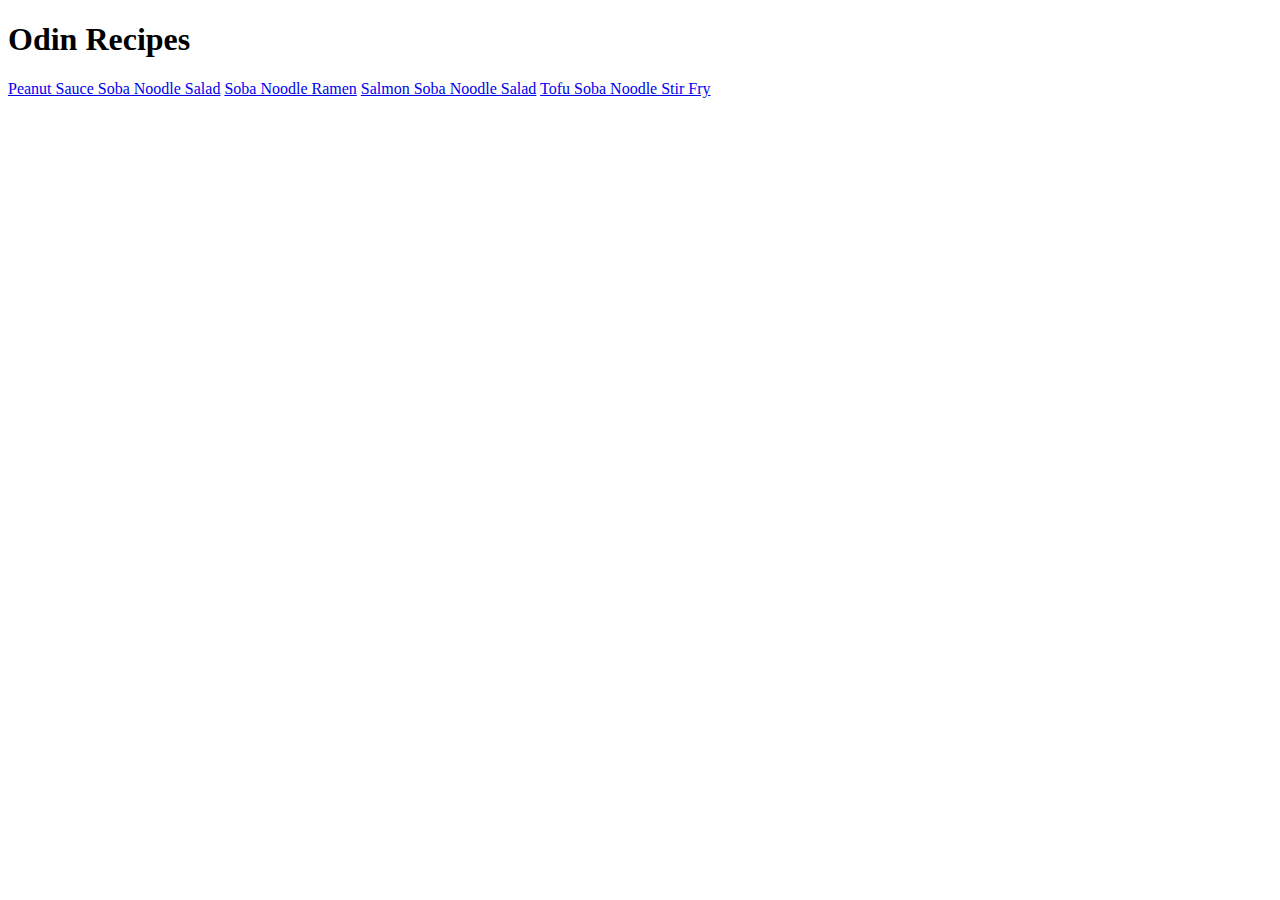
==== index.html @ 7f1b085f "Add 2 more recipe pages" ====
<!DOCTYPE html>
<html lang="en">
<head>
    <meta charset="UTF-8">
    <meta http-equiv="X-UA-Compatible" content="IE=edge">
    <meta name="viewport" content="width=device-width, initial-scale=1.0">
    <title>Recipes</title>
</head>
<body>
    <h1>Odin Recipes</h1>
    <a href="recipes/peanut-sauce-soba-noodle-salad.html">Peanut Sauce Soba Noodle Salad</a>
    <a href="recipes/soba-noodle-ramen.html">Soba Noodle Ramen</a>
    <a href="recipes/salmon-soba-noodle-salad.html">Salmon Soba Noodle Salad</a>
    <a href="recipes/tofu-soba-noodle-stir-fry.html">Tofu Soba Noodle Stir Fry</a>
</body>
</html>
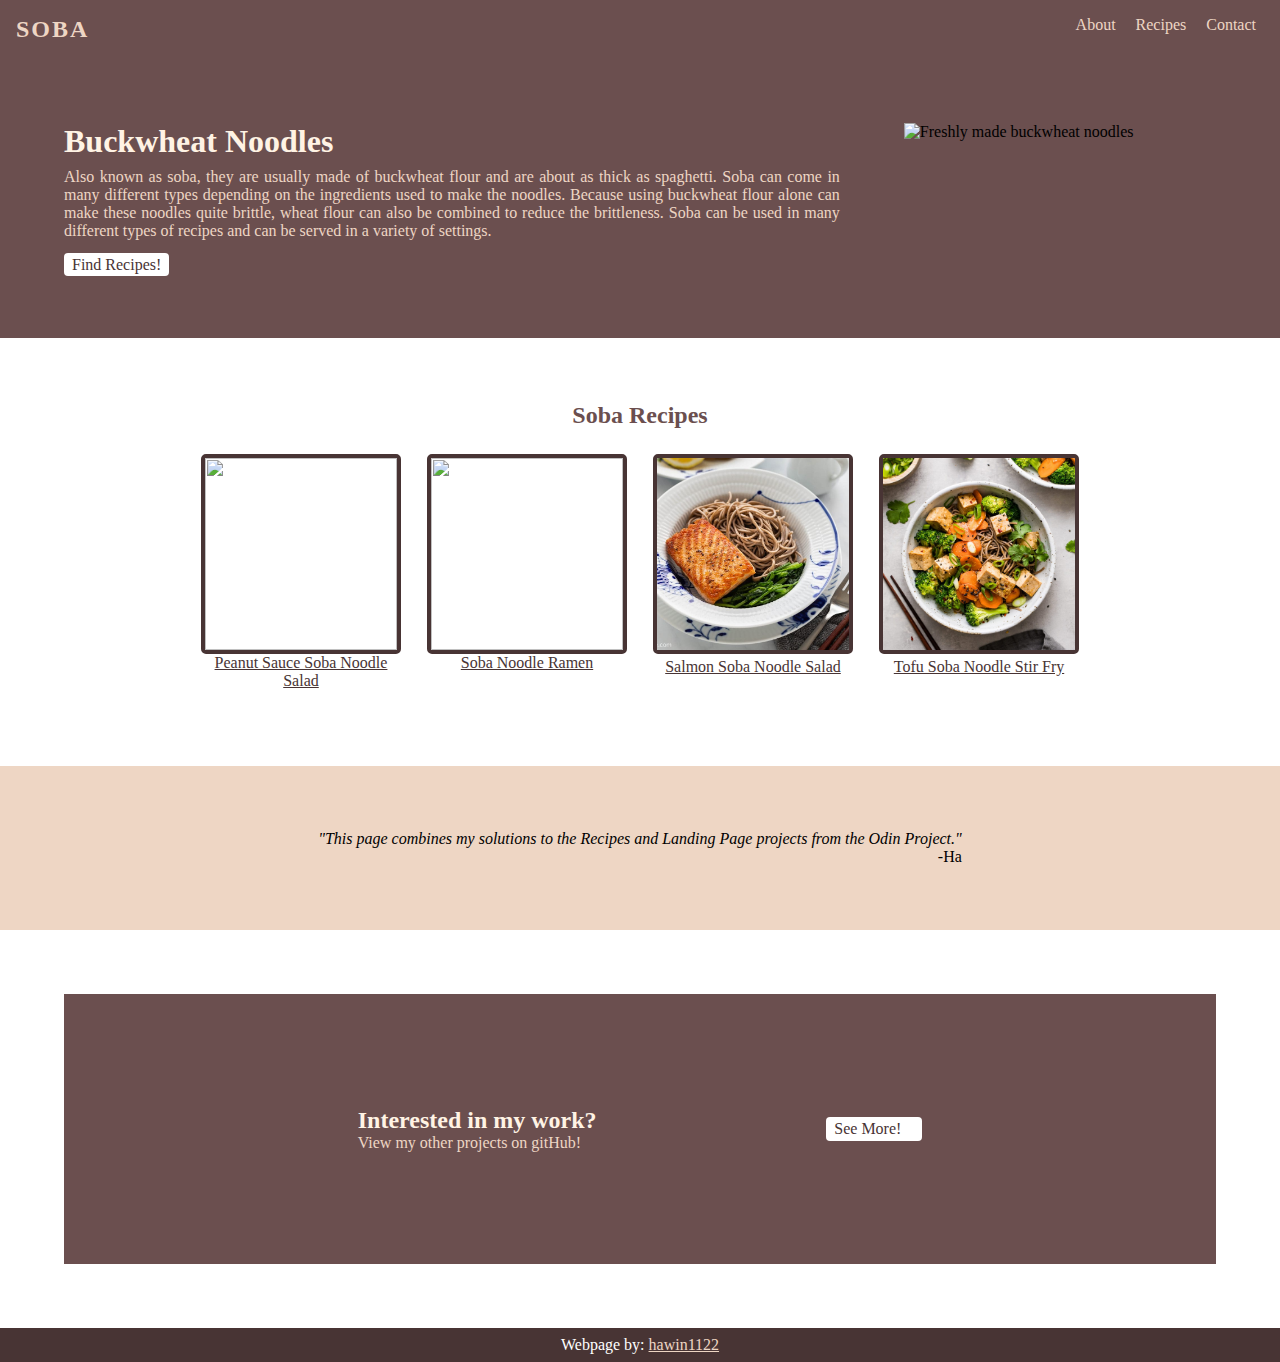
==== commit 4e3cef38: "Add CSS to a recipe page" ====
--- a/index.html
+++ b/index.html
@@ -1,16 +1,71 @@
 <!DOCTYPE html>
 <html lang="en">
+
 <head>
     <meta charset="UTF-8">
     <meta http-equiv="X-UA-Compatible" content="IE=edge">
     <meta name="viewport" content="width=device-width, initial-scale=1.0">
     <title>Recipes</title>
+    <link rel="stylesheet" href="style.css">
 </head>
+
 <body>
-    <h1>Odin Recipes</h1>
-    <a href="recipes/peanut-sauce-soba-noodle-salad.html">Peanut Sauce Soba Noodle Salad</a>
-    <a href="recipes/soba-noodle-ramen.html">Soba Noodle Ramen</a>
-    <a href="recipes/salmon-soba-noodle-salad.html">Salmon Soba Noodle Salad</a>
-    <a href="recipes/tofu-soba-noodle-stir-fry.html">Tofu Soba Noodle Stir Fry</a>
+    <header>
+        <nav id="navbar">
+            <a id="logo" href="index.html">SOBA</a>
+            <div id="navbarLinks">
+                <a href="#about">About</a>
+                <a href="#recipesSection">Recipes</a>
+                <a href="#ctaSection">Contact</a>
+            </div>
+        </nav>
+        <main id="about">
+            <div>
+                <h1>Buckwheat Noodles</h1>
+                <p>Also known as soba, they are usually made of buckwheat flour and are about as thick as spaghetti.
+                    Soba can come in many different types depending on the ingredients used to make the noodles. Because
+                    using buckwheat flour alone can make these noodles quite brittle, wheat flour can also be combined
+                    to reduce the brittleness. Soba can be used in many different types of recipes and can be served in
+                    a variety of settings.</p>
+                <a class="linkBtn" href="#recipesSection">Find Recipes!</a>
+            </div>
+            <img src="https://cdn.pixabay.com/photo/2015/06/08/14/19/soba-noodles-801660_960_720.jpg"
+                alt="Freshly made buckwheat noodles">
+        </main>
+    </header>
+    <section id="recipeCardsSection">
+        <h2>Soba Recipes</h2>
+        <a class="recipeCard" href="recipes/peanut-sauce-soba-noodle-salad.html">
+            <img class="recipeCardPic" src="recipes/peanut-sauce-soba-noodle-salad.png" alt="">
+            Peanut Sauce Soba Noodle Salad
+        </a>
+        <a class="recipeCard" href="recipes/soba-noodle-ramen.html">
+            <img class="recipeCardPic" src="recipes/soba-noodle-ramen.png" alt="">
+            Soba Noodle Ramen
+        </a>
+        <a class="recipeCard" href="recipes/salmon-soba-noodle-salad.html">
+            <img class="recipeCardPic" src="recipes/salmon-soba-noodle-salad.png" alt="">
+            Salmon Soba Noodle Salad
+        </a>
+        <a class="recipeCard" href="recipes/tofu-soba-noodle-stir-fry.html">
+            <img class="recipeCardPic" src="recipes/tofu-soba-noodle-stir-fry.png" alt="">
+            Tofu Soba Noodle Stir Fry
+        </a>
+    </section>
+    <section id="quoteSection">
+        <i>"This page combines my solutions to the Recipes and Landing Page projects from the Odin Project."</i>
+        <p>-Ha</p>
+    </section>
+    <section id="ctaSection">
+        <div>
+            <h2>Interested in my work?</h2>
+            <p>View my other projects on gitHub!</p>
+        </div>
+        <a class="linkBtn" href="https://github.com/hawin1122">See More!</a>
+    </section>
+    <footer>
+        <p>Webpage by: <a href="https://github.com/hawin1122/odin-recipes">hawin1122</a> </p>
+    </footer>
 </body>
+
 </html>--- a/style.css
+++ b/style.css
@@ -0,0 +1,175 @@
+* {
+    margin: 0;
+    padding: 0;
+    box-sizing: border-box;
+    font-family: 'Cambria', serif;
+    --color-primary-dark: #483434;
+    --color-primary: #6B4F4F;
+    --color-primary-light: #EED6C4;
+    --color-primary-lightest: #FFF3E4;
+}
+header {
+    background-color: var(--color-primary);
+}
+#navbar {
+    display: flex;
+    justify-content: space-between;
+    padding: 1rem;
+}
+#navbar a {
+    text-decoration: none;
+    color: var(--color-primary-light);
+}
+#logo {
+    font-size: 1.5rem;
+    font-weight: 600;
+    letter-spacing: 2px;
+}
+#navbarLinks a {
+    padding: 0.5rem;
+}
+#navbarLinks a:hover {
+    color: var(--color-primary-lightest);
+}
+#about {
+    display: flex;
+    justify-content: space-between;
+    padding: 4rem;
+}
+h1 {
+    color: var(--color-primary-lightest);
+}
+#about p {
+    color: var(--color-primary-light);
+    margin: 0.5rem 0 1rem 0;
+    text-align: justify;
+}
+#about img {
+    width: 100%;
+    max-width: 30rem;
+    padding-left: 4rem;
+}
+@media (max-width: 935px) {
+    #about {
+        flex-wrap: wrap;
+    }
+    #about img {
+        padding-left: 0;
+        margin: 1rem auto;
+    }
+}
+
+#recipeCardsSection {
+    margin: 4rem auto;
+    display: grid;
+    grid-template-rows: 3rem 1fr;
+    grid-template-columns: repeat(auto-fill, minmax(200px, 1fr));
+    max-width: 900px;
+    gap: 4px;
+    justify-items: center;
+}
+#recipeCardsSection h2 {
+    grid-column: 1/-1;
+    color: var(--color-primary);
+}
+.recipeCard {
+    width: 200px;
+    height: 200px;
+    text-align: center;
+    margin-bottom: 3rem;
+    color: var(--color-primary-dark);
+}
+.recipeCard:hover {
+    color: var(--color-primary);
+}
+.recipeCardPic {
+    width: 100%;
+    height: 100%;
+    object-fit: cover;
+    border: 4px solid var(--color-primary-dark);
+    border-radius: 5px;
+}
+
+#quoteSection {
+    background-color: var(--color-primary-light);
+    display: grid;
+    justify-content: center;
+    padding: 4rem;
+}
+#quoteSection p{
+    justify-self: right;
+}
+
+#ctaSection {
+    height: 30vh;
+    margin: 4rem;
+    padding: 4rem;
+    background-color: var(--color-primary);
+    color: var(--color-primary-lightest);
+    display: flex;
+    align-items: center;
+    justify-content: space-evenly;
+}
+#ctaSection p {
+    color: var(--color-primary-light);
+}
+.linkBtn {
+    text-decoration: none;
+    padding: 0.2rem 0.5rem;
+    border-radius: 4px;
+    background-color: white;
+    color: var(--color-primary-dark);
+    min-width: 6rem;
+}
+.linkBtn:hover {
+    padding: 0.15rem 0.45rem;
+}
+
+
+
+
+
+.summary {
+    display: grid;
+    grid-template-columns: minmax(25rem, 1fr) 30rem;
+    grid-template-rows: 3rem 4rem 2rem 11rem 1fr;
+    padding: 1rem 4rem;
+    column-gap: 1rem;
+}
+.summary img {
+    width: 100%;
+    grid-area: 1/2/-2/-1;
+}
+.summary h2 {
+    grid-row: 3;
+    color: var(--color-primary-lightest);
+}
+.recipeAttributes {
+    display: grid;
+    grid-template-columns: repeat(3, 1fr);
+    align-content: start;
+    color: var(--color-primary-lightest);
+}
+.summary p {
+    grid-row: 4;
+    color: var(--color-primary-light);
+}
+.recipeSection {
+    display: flex;
+    padding: 4rem;
+}
+.ingredientsList {
+    background-color: var(--color-primary-light);
+    padding: 1rem 2rem;
+    grid-area: -2/-2/-1/-1;
+}
+
+footer {
+    background-color: var(--color-primary-dark);
+    text-align: center;
+    padding: 0.5rem;
+    color: white;
+}
+footer a {
+    color: var(--color-primary-light);
+}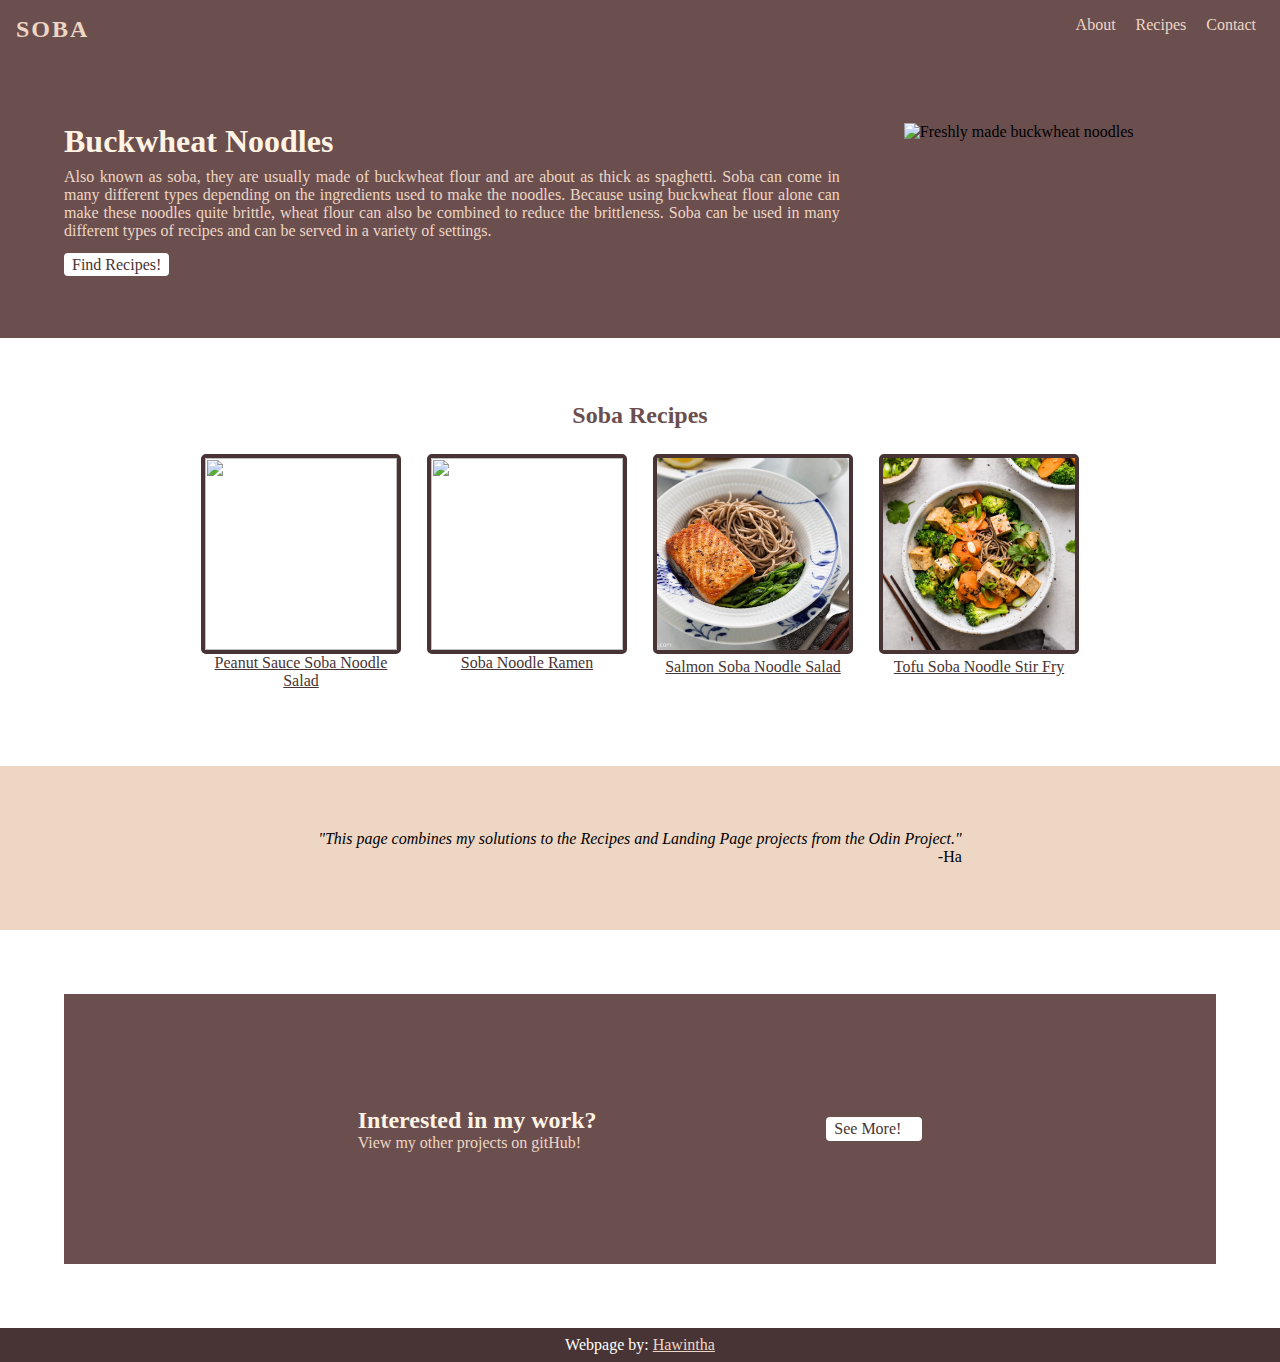
==== commit b236d595: "Update username" ====
--- a/index.html
+++ b/index.html
@@ -61,11 +61,11 @@
             <h2>Interested in my work?</h2>
             <p>View my other projects on gitHub!</p>
         </div>
-        <a class="linkBtn" href="https://github.com/hawin1122">See More!</a>
+        <a class="linkBtn" href="https://github.com/hawintha">See More!</a>
     </section>
     <footer>
-        <p>Webpage by: <a href="https://github.com/hawin1122/odin-recipes">hawin1122</a> </p>
+        <p>Webpage by: <a href="https://github.com/hawintha/odin-recipes">Hawintha</a> </p>
     </footer>
 </body>
 
-</html>+</html>
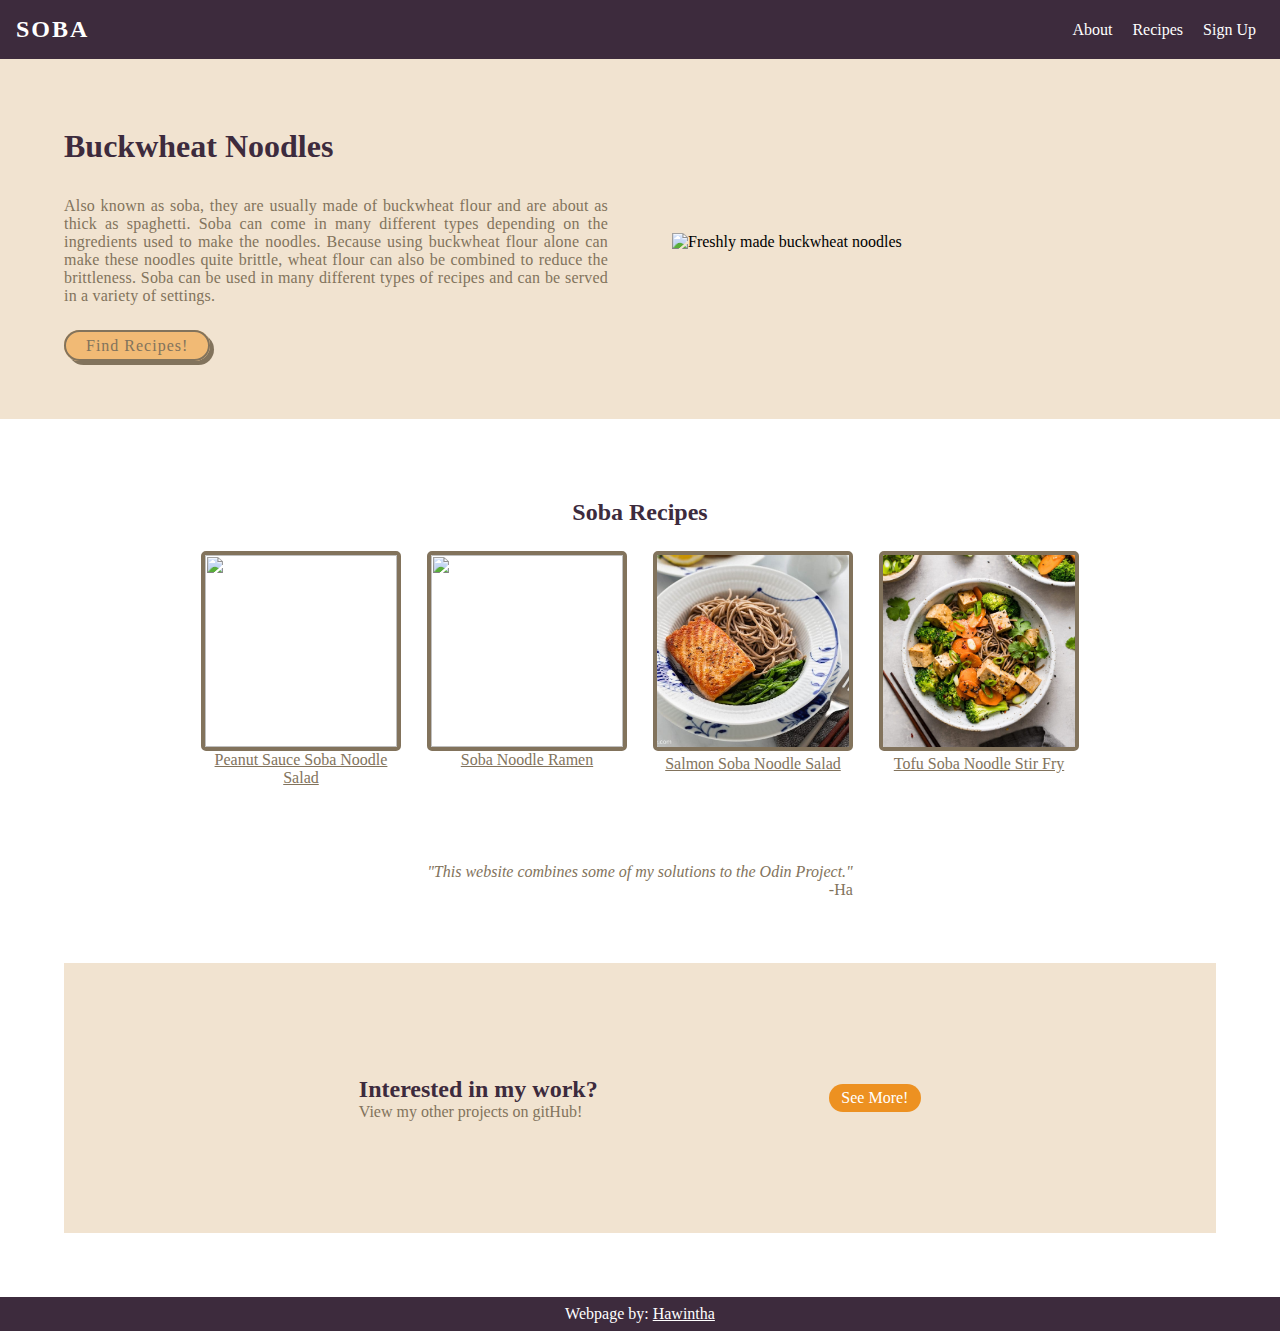
==== commit a12074cc: "Add sign-up page, change color theme, and adjust grid layouts" ====
--- a/index.html
+++ b/index.html
@@ -10,62 +10,62 @@
 </head>
 
 <body>
-    <header>
-        <nav id="navbar">
-            <a id="logo" href="index.html">SOBA</a>
-            <div id="navbarLinks">
-                <a href="#about">About</a>
-                <a href="#recipesSection">Recipes</a>
-                <a href="#ctaSection">Contact</a>
+    <nav class="navbar">
+        <a class="logo" href="index.html">SOBA</a>
+        <div class="navbarLinks">
+            <a href="#about">About</a>
+            <a href="#recipeCardsSection">Recipes</a>
+            <a href="sign-up/sign-up.html">Sign Up</a>
+        </div>
+    </nav>
+    <header class="intro">
+        <section class="about">
+            <h1>Buckwheat Noodles</h1>
+            <p>Also known as soba, they are usually made of buckwheat flour and are about as thick as spaghetti.
+                Soba can come in many different types depending on the ingredients used to make the noodles. Because
+                using buckwheat flour alone can make these noodles quite brittle, wheat flour can also be combined
+                to reduce the brittleness. Soba can be used in many different types of recipes and can be served in
+                a variety of settings.</p>
+            <a href="#recipesSection">Find Recipes!</a>
+        </section>
+        <img src="https://cdn.pixabay.com/photo/2015/06/08/14/19/soba-noodles-801660_960_720.jpg"
+            alt="Freshly made buckwheat noodles">
+    </header>
+    <main>
+        <section id="recipeCardsSection">
+            <h2>Soba Recipes</h2>
+            <a class="recipeCard" href="recipes/peanut-sauce-soba-noodle-salad.html">
+                <img class="recipeCardPic" src="recipes/peanut-sauce-soba-noodle-salad.png" alt="">
+                Peanut Sauce Soba Noodle Salad
+            </a>
+            <a class="recipeCard" href="recipes/soba-noodle-ramen.html">
+                <img class="recipeCardPic" src="recipes/soba-noodle-ramen.png" alt="">
+                Soba Noodle Ramen
+            </a>
+            <a class="recipeCard" href="recipes/salmon-soba-noodle-salad.html">
+                <img class="recipeCardPic" src="recipes/salmon-soba-noodle-salad.png" alt="">
+                Salmon Soba Noodle Salad
+            </a>
+            <a class="recipeCard" href="recipes/tofu-soba-noodle-stir-fry.html">
+                <img class="recipeCardPic" src="recipes/tofu-soba-noodle-stir-fry.png" alt="">
+                Tofu Soba Noodle Stir Fry
+            </a>
+        </section>
+        <section id="quoteSection">
+            <i>"This website combines some of my solutions to the Odin Project."</i>
+            <p>-Ha</p>
+        </section>
+        <section id="ctaSection">
+            <div>
+                <h2>Interested in my work?</h2>
+                <p>View my other projects on gitHub!</p>
             </div>
-        </nav>
-        <main id="about">
-            <div>
-                <h1>Buckwheat Noodles</h1>
-                <p>Also known as soba, they are usually made of buckwheat flour and are about as thick as spaghetti.
-                    Soba can come in many different types depending on the ingredients used to make the noodles. Because
-                    using buckwheat flour alone can make these noodles quite brittle, wheat flour can also be combined
-                    to reduce the brittleness. Soba can be used in many different types of recipes and can be served in
-                    a variety of settings.</p>
-                <a class="linkBtn" href="#recipesSection">Find Recipes!</a>
-            </div>
-            <img src="https://cdn.pixabay.com/photo/2015/06/08/14/19/soba-noodles-801660_960_720.jpg"
-                alt="Freshly made buckwheat noodles">
-        </main>
-    </header>
-    <section id="recipeCardsSection">
-        <h2>Soba Recipes</h2>
-        <a class="recipeCard" href="recipes/peanut-sauce-soba-noodle-salad.html">
-            <img class="recipeCardPic" src="recipes/peanut-sauce-soba-noodle-salad.png" alt="">
-            Peanut Sauce Soba Noodle Salad
-        </a>
-        <a class="recipeCard" href="recipes/soba-noodle-ramen.html">
-            <img class="recipeCardPic" src="recipes/soba-noodle-ramen.png" alt="">
-            Soba Noodle Ramen
-        </a>
-        <a class="recipeCard" href="recipes/salmon-soba-noodle-salad.html">
-            <img class="recipeCardPic" src="recipes/salmon-soba-noodle-salad.png" alt="">
-            Salmon Soba Noodle Salad
-        </a>
-        <a class="recipeCard" href="recipes/tofu-soba-noodle-stir-fry.html">
-            <img class="recipeCardPic" src="recipes/tofu-soba-noodle-stir-fry.png" alt="">
-            Tofu Soba Noodle Stir Fry
-        </a>
-    </section>
-    <section id="quoteSection">
-        <i>"This page combines my solutions to the Recipes and Landing Page projects from the Odin Project."</i>
-        <p>-Ha</p>
-    </section>
-    <section id="ctaSection">
-        <div>
-            <h2>Interested in my work?</h2>
-            <p>View my other projects on gitHub!</p>
-        </div>
-        <a class="linkBtn" href="https://github.com/hawintha">See More!</a>
-    </section>
+            <a class="linkBtn" href="https://github.com/hawintha">See More!</a>
+        </section>
+    </main>
     <footer>
         <p>Webpage by: <a href="https://github.com/hawintha/odin-recipes">Hawintha</a> </p>
     </footer>
 </body>
 
-</html>
+</html>--- a/style.css
+++ b/style.css
@@ -3,75 +3,113 @@
     padding: 0;
     box-sizing: border-box;
     font-family: 'Cambria', serif;
-    --color-primary-dark: #483434;
-    --color-primary: #6B4F4F;
-    --color-primary-light: #EED6C4;
-    --color-primary-lightest: #FFF3E4;
-}
-header {
-    background-color: var(--color-primary);
-}
-#navbar {
+    --color-primary-dark: #82735C;
+    --color-primary: #F1E3D0;
+    --color-primary-light: #FFFFFF;
+    --color-secondary: #ED9121;
+    --color-secondary-light: #F1BA75;
+    --color-tertiary: #3D2B3D;
+}
+
+h1,
+h2,
+h3 {
+    color: var(--color-tertiary);
+}
+
+.navbar {
+    position: fixed;
+    width: 100%;
     display: flex;
     justify-content: space-between;
+    align-items: center;
     padding: 1rem;
-}
-#navbar a {
+    background-color: var(--color-tertiary);
+}
+
+.navbar a {
     text-decoration: none;
     color: var(--color-primary-light);
 }
-#logo {
+
+.logo {
     font-size: 1.5rem;
     font-weight: 600;
     letter-spacing: 2px;
 }
-#navbarLinks a {
+
+.navbarLinks a {
     padding: 0.5rem;
 }
-#navbarLinks a:hover {
-    color: var(--color-primary-lightest);
-}
-#about {
-    display: flex;
-    justify-content: space-between;
-    padding: 4rem;
-}
-h1 {
-    color: var(--color-primary-lightest);
-}
-#about p {
-    color: var(--color-primary-light);
-    margin: 0.5rem 0 1rem 0;
+
+.navbarLinks a:hover,
+footer a:hover {
+    color: var(--color-secondary);
+}
+
+
+
+
+
+.intro {
+    background-color: var(--color-primary);
+    display: grid;
+    grid-template-columns: 1fr 1fr;
+    place-items: center;
+    gap: 4rem;
+    padding: 8rem 4rem 4rem 4rem;
+}
+
+.intro p {
+    color: var(--color-primary-dark);
+    margin: 2rem 0;
     text-align: justify;
-}
-#about img {
-    width: 100%;
-    max-width: 30rem;
-    padding-left: 4rem;
-}
-@media (max-width: 935px) {
-    #about {
-        flex-wrap: wrap;
-    }
-    #about img {
-        padding-left: 0;
-        margin: 1rem auto;
-    }
-}
+    letter-spacing: 0.2px;
+}
+
+.intro a {
+    text-decoration: none;
+    letter-spacing: 1px;
+    padding: 5px 20px;
+    border: 2px solid var(--color-primary-dark);
+    border-radius: 30px;
+    background-color: var(--color-secondary-light);
+    color: var(--color-primary-dark);
+    box-shadow: 4px 4px 0 0 var(--color-primary-dark);
+    cursor: pointer;
+}
+
+.intro a:hover {
+    background-color: var(--color-secondary);
+    color: var(--color-primary-light);
+}
+
+.intro a:active {
+    box-shadow: none;
+    padding: 4px 18px;
+}
+
+.intro img {
+    grid-column: 2/3;
+    width: 100%;
+}
+
+
 
 #recipeCardsSection {
-    margin: 4rem auto;
-    display: grid;
-    grid-template-rows: 3rem 1fr;
-    grid-template-columns: repeat(auto-fill, minmax(200px, 1fr));
+    padding-top: 5rem;
+    margin: 0 auto;
+    display: grid;
+    grid: 3rem 1fr / repeat(auto-fill, minmax(200px, 1fr));
     max-width: 900px;
     gap: 4px;
     justify-items: center;
 }
+
 #recipeCardsSection h2 {
     grid-column: 1/-1;
-    color: var(--color-primary);
-}
+}
+
 .recipeCard {
     width: 200px;
     height: 200px;
@@ -79,9 +117,11 @@
     margin-bottom: 3rem;
     color: var(--color-primary-dark);
 }
+
 .recipeCard:hover {
-    color: var(--color-primary);
-}
+    color: var(--color-secondary);
+}
+
 .recipeCardPic {
     width: 100%;
     height: 100%;
@@ -90,13 +130,19 @@
     border-radius: 5px;
 }
 
+.recipeCardPic:hover {
+    border: 4px solid var(--color-secondary-light);
+}
+
 #quoteSection {
     background-color: var(--color-primary-light);
+    color: var(--color-primary-dark);
     display: grid;
     justify-content: center;
-    padding: 4rem;
-}
-#quoteSection p{
+    padding-top: 4rem;
+}
+
+#quoteSection p {
     justify-self: right;
 }
 
@@ -105,71 +151,91 @@
     margin: 4rem;
     padding: 4rem;
     background-color: var(--color-primary);
-    color: var(--color-primary-lightest);
+    color: var(--color-tertiary);
     display: flex;
     align-items: center;
     justify-content: space-evenly;
 }
+
 #ctaSection p {
-    color: var(--color-primary-light);
-}
+    color: var(--color-primary-dark);
+}
+
 .linkBtn {
     text-decoration: none;
-    padding: 0.2rem 0.5rem;
-    border-radius: 4px;
-    background-color: white;
-    color: var(--color-primary-dark);
-    min-width: 6rem;
-}
+    padding: 0.3rem 0.8rem;
+    border-radius: 30px;
+    background-color: var(--color-secondary);
+    color: var(--color-primary-light);
+}
+
 .linkBtn:hover {
-    padding: 0.15rem 0.45rem;
-}
-
-
+    padding: 0.2rem 0.7rem;
+    background-color: var(--color-secondary-light);
+}
 
 
 
 .summary {
     display: grid;
-    grid-template-columns: minmax(25rem, 1fr) 30rem;
+    grid-template-columns: minmax(37rem, 1fr) 30rem;
     grid-template-rows: 3rem 4rem 2rem 11rem 1fr;
-    padding: 1rem 4rem;
+    padding: 8rem 4rem 4rem 4rem;
     column-gap: 1rem;
 }
+
+.imgContainer {
+    height: 20rem;
+    grid-area: 1/2/-3/-1;
+}
+
 .summary img {
-    width: 100%;
-    grid-area: 1/2/-2/-1;
-}
+    height: 100%;
+    width: 100%;
+    object-fit: cover;
+}
+
 .summary h2 {
     grid-row: 3;
-    color: var(--color-primary-lightest);
-}
+}
+
 .recipeAttributes {
     display: grid;
     grid-template-columns: repeat(3, 1fr);
     align-content: start;
-    color: var(--color-primary-lightest);
-}
+    color: var(--color-secondary);
+}
+
 .summary p {
     grid-row: 4;
-    color: var(--color-primary-light);
-}
+    color: var(--color-primary-dark);
+}
+
 .recipeSection {
-    display: flex;
+    display: grid;
+    gap: 1rem;
     padding: 4rem;
-}
+    grid-template-columns: 2fr 1fr;
+}
+
+.instructions {
+    color: var(--color-primary-dark);
+}
+
 .ingredientsList {
     background-color: var(--color-primary-light);
+    color: var(--color-primary-dark);
     padding: 1rem 2rem;
     grid-area: -2/-2/-1/-1;
 }
 
 footer {
-    background-color: var(--color-primary-dark);
+    background-color: var(--color-tertiary);
     text-align: center;
     padding: 0.5rem;
     color: white;
 }
+
 footer a {
     color: var(--color-primary-light);
 }